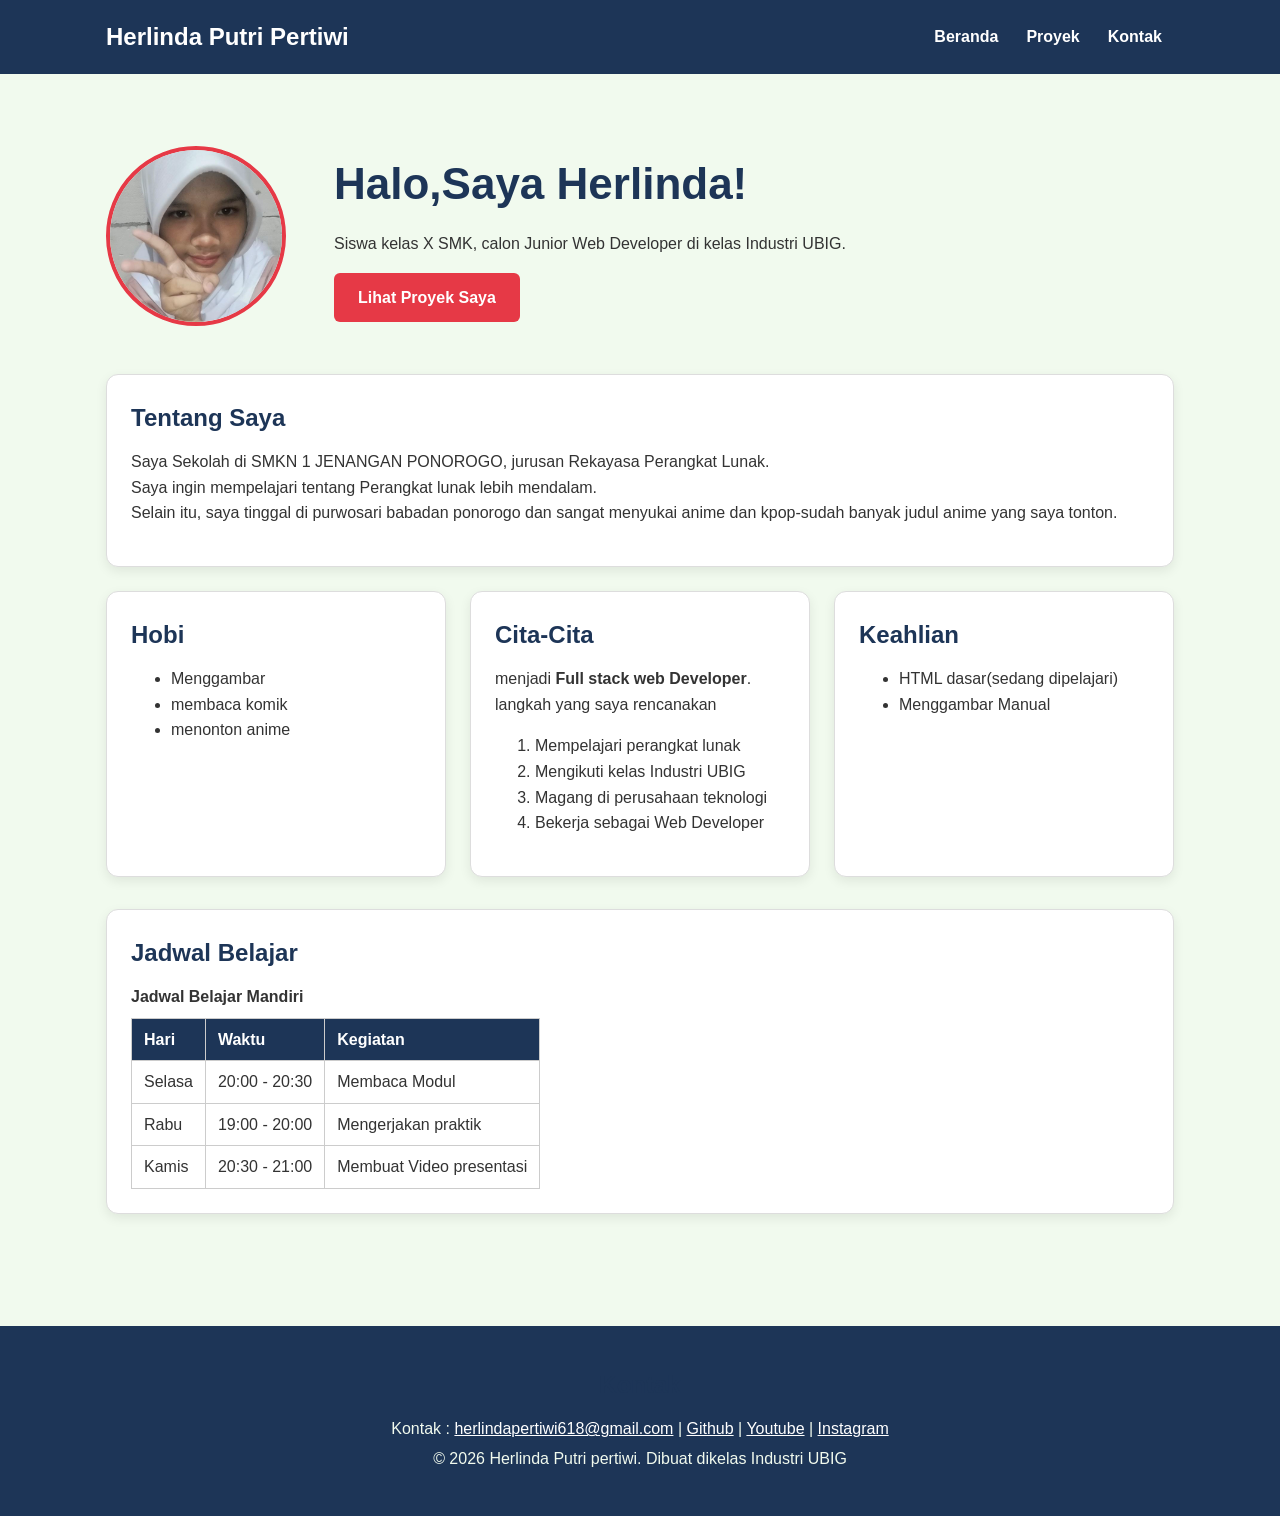
==== index.html @ a759b9e3 "feat: Kelas Industri vl" ====
<!doctype html>
<html lang="id">
  <head>
    <meta charset="UTF-8" />
    <meta name="viewport" content="width=device-width, initial-scale=1.0" />
    <title>Herlinda putri</title>
    <link rel="stylesheet" href="css/style.css">
  </head>

  <body>
    <header>
      <div class="container navbar">
    <h1>Herlinda Putri Pertiwi</h1>

    <nav class="menu-laptop">
      <ul>
        <li><a href="index.html">Beranda</a></li>
        <li><a href="proyek.html">Proyek</a></li>
        <li><a href="kontak.html">Kontak</a></li>
      </ul>
    </nav>
    <details class="menu-ponsel ">
      <summary>Menu</summary>
      <nav>
        <ul>
        <li><a href="index.html">Beranda</a></li>
        <li><a href="proyek.html">Proyek</a></li>
        <li><a href="kontak.html">Kontak</a></li>
      </ul>
    </nav>
    </details>  
    </div>
    </header>

<main>
  <div class="container">
    <section class="hero">
        <img src="img/Tiwi.jpg" alt="Foto profil Herlinda Putri Pertiwi" width="180">
    
    <div>
        <h2>Halo,Saya Herlinda!</h2>
        <p>Siswa kelas X SMK, calon Junior Web Developer di kelas Industri UBIG. </p>
        <a href="proyek.html" class="tombol">Lihat Proyek Saya</a>
      </div>
    </section>
  
    <section class="kartu">
      <h2>Tentang Saya</h2>
    <p> Saya Sekolah di SMKN 1 JENANGAN PONOROGO, jurusan Rekayasa Perangkat Lunak.
        <br>
        Saya ingin mempelajari tentang Perangkat lunak lebih mendalam.<br> Selain itu, saya tinggal di purwosari babadan ponorogo dan sangat menyukai anime dan kpop-sudah banyak judul anime yang saya tonton.</p>
    </section>
  <div class="daftar-kartu">
    <section class="kartu">
    <h2>Hobi </h2>
    <ul>
        <li>Menggambar</li>
        <li> membaca komik</li>
        <li>menonton anime</li>
    </ul>
</section>

<section class="kartu">
    <h2>Cita-Cita</h2>
    <p>menjadi <strong>Full stack web Developer</strong>. langkah yang saya rencanakan</p>

    <ol type="1">
        <li>Mempelajari perangkat lunak</li>
        <li>Mengikuti kelas Industri UBIG</li>
        <li>Magang di perusahaan teknologi</li>
        <li>Bekerja sebagai Web Developer</li>
    </ol>
  </section>

     <section class="kartu">
    <h2>Keahlian</h2>
    <ul>
        <li>HTML dasar(sedang dipelajari)</li>
        <li>Menggambar Manual</li>
    </ul>
     </section>
     </div>

     <section class="kartu">
      <h2> Jadwal Belajar</h2>
      <table>
        <caption> Jadwal Belajar Mandiri</caption>
        <thead>
          <tr>
            <th>Hari</th>
            <th>Waktu</th>
            <th>Kegiatan</th>
          </tr>
        </thead>
        <tbody>
          <tr>
            <td>Selasa</td>
            <td>20:00 - 20:30</td>
            <td>Membaca Modul </td>
          </tr>
          <tr>
            <td>Rabu </td>
            <td>19:00 - 20:00</td>
            <td>Mengerjakan praktik </td>
          </tr>
          <tr> 
            <td>Kamis</td>
            <td>20:30 - 21:00</td>
            <td>Membuat Video presentasi</td>
          </tr>
        </tbody>
      </table>
     </section>
     </div>
     </main>

     
     <footer>
    <h2>Kontak</h2>
    
      <p>Kontak :
        <a href="mailto:herlindapertiwi618@gmail.com">herlindapertiwi618@gmail.com</a> |
        <a href="https://github.com/Herlindapertiwi-spec" target="_blank">Github</a> |
        <a href="https://youtube.com/@Herlindapertiwi" target="_blank">Youtube</a> |
        <a href="https://www.instagram.com/woonwiiie" target="_blank">Instagram</a>
        </p>
        <p>&copy; 2026 Herlinda Putri pertiwi. Dibuat dikelas Industri UBIG</p>
    
</footer>
  </body>
</html>
---- css/style.css ----
:root {
  --primary-color: #1d3557;
  --secondary-color: #457b9d;
  --accent-color: #e63946;
  --bg-color: #f1faee;
  --text-color: #333333;
  --white: #ffffff;
  --transition-speed: 0.3s ease;
}

* {
  box-sizing: border-box;
  margin: 0;
}
img{
  max-width: 100%;
  height: auto;
}

body {
  font-family: "Inter", Arial, sans-serif;
  font-size: 1rem;
  line-height: 1.6;
  color: #333333;
  background-color: #f1faee;
}
h1,
h2,
h3,
h4 {
  font-family: "Poppins", Arial, sans-serif;
  color: #1d3557;
}
h2{
  margin-bottom: 0.75rem;
}
p, ul, ol{
  margin-bottom: 1rem;
}
a {
  color:#e63946;
}
.container{
  max-width: 1100px;
  margin: 0 auto;
  padding: 0 1rem;
}

header {
  background-color: #1d3557;
  color: #ffffff;
  padding: 1rem 0;
}
header h1 {
  color: #ffffff;
  font-size: 1.5rem;
}
.navbar {
  display: flex;
  flex-wrap: wrap;
  justify-content: space-between;
  align-items: center;
  gap: 0.5rem;
}
nav ul{
  display:flex;
  gap: 0.25rem;
  padding:0;
  margin: 0;
  list-style:none;
}

nav a {
  display: inline-block;
  padding: 0.5rem 0.75rem;
  border-radius: 6px;
  color:var(--white);
  font-weight: 600;
  text-decoration: none;
}
.menu-laptop{
  display: none;
}
.menu-ponsel summary {
  padding:0.5rem 0.75rem ;
  color: var(--white);
  background-color: var(--secondary-color);
  border-radius: 6px;
  font-weight:600 ;
  cursor: pointer;
  list-style: none;
}
.menu-ponsel ul {
  flex-direction: column;
  margin-top: 0.5rem;
  background-color: var(--primary-color);
  padding: 0.5rem;
  border-radius: 6px;
}
main {
  padding: 1.5rem 0;
}
.hero{
  display: flex;
  flex-direction: column;
  align-items: center;
  gap:1.5rem;
  padding: 1rem 0 2rem;
  text-align: center;
}
.hero img{
  border: 4px solid #e63946;
  border-radius: 50%;
}
.hero h2{
  font-size: 2rem;
}
.tombol{
  display: inline-block;
  padding: 0.75rem 1.5rem;
  border-radius: 6px;
  background-color: #e63946;
  color: #ffffff;
  font-weight: 600;
  text-decoration: none;
}

.kartu {
  background-color:var(--white);
  padding: 1.5rem;
  margin-bottom: 1.5rem;
  border: 1px solid #dddddd;
  border-radius: 12px;
  box-shadow: 0 4px 12px rgba(0, 0, 0,  0.08);
}

.daftar-kartu{
  display: flex;
  flex-wrap: wrap;
  gap:1.5rem;
  margin-bottom: 2rem;
}
.daftar-kartu .kartu{
  flex: 1 1 100%;
  margin-bottom: 0;
}

article img {
  border-radius: 8px;
  border: 1px solid #dddddd;
}

table {
  border-collapse: collapse;
}

caption{
  font-weight: 600;
  text-align: left;
  margin-bottom: 0.5rem;
}
th,
td {
  border: 1px solid #cccccc;
  padding: 0.5rem 0.75rem;
  text-align: left;
}
th {
  background-color: #1d3557;
  color: #ffffff;
}
label{
  font-weight: 600;
}
input,
select,
textarea {
  width: 100%;
  max-width: 22rem;
  padding: 0.6rem;
  margin-top: 0.25rem;
  border: 1px solid #cccccc;
  border-radius: 6px;
  font-family: inherit;
  font-size: 1rem;
}

button {
  padding: 0.75rem 1.5rem;
  border: none;
  border-radius: 6px;
  background-color: #e63946;
  color: #ffffff;
  font-family: inherit;
  font-size: 1rem;
  font-weight: 600;
  cursor: pointer;
}
footer {
  background-color: #1d3557;
  color: #f1faee;
  text-align: center;
  padding: 2.5rem 1.5rem;
  margin-top: 3rem;
}
footer p{
 margin-bottom: 0.25rem;
}
footer a {
  color: #ffffff;
}
@media(min-width: 768px){
  .menu-laptop{
    display: block;
  }
  .menu-ponsel {
    display: none;
  }
  .hero{
    flex-direction: row;
    padding: 2rem 0 3rem;
    text-align: left;
  }
  .hero img{
    width: 180px;
    height: 180px;
  }
  .daftar-kartu .kartu{
    flex: 1 1 280px;
  }
  .kartu{
    padding: 1.5rem;
  }
}
@media( min-width:1024px){
  main{
    padding: 2.5rem 0;
  }
  .hero{
    gap: 3rem;
  }
  .hero h2{
    font-size: 2.75rem;
  }
}
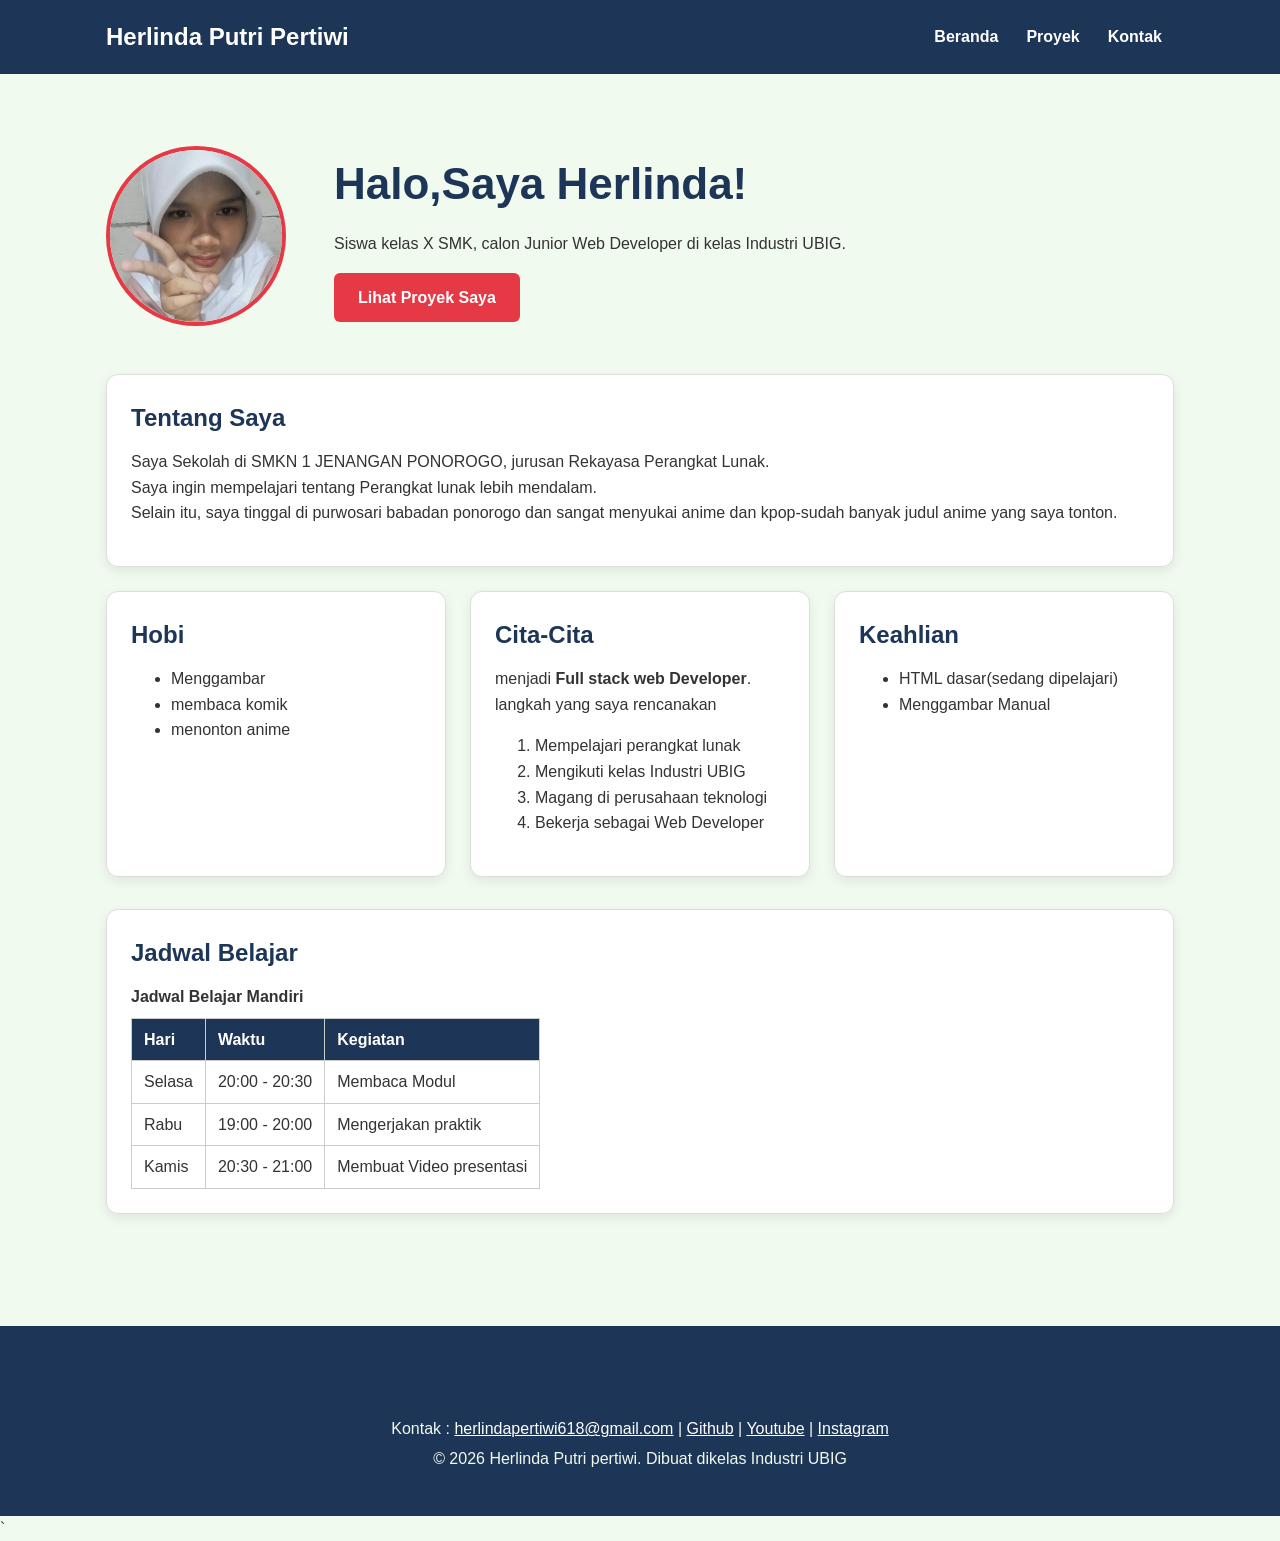
==== commit c8ad0ef5: "feat: Kelas Industri vl" ====
--- a/index.html
+++ b/index.html
@@ -129,3 +129,4 @@
 </footer>
   </body>
 </html>
+`
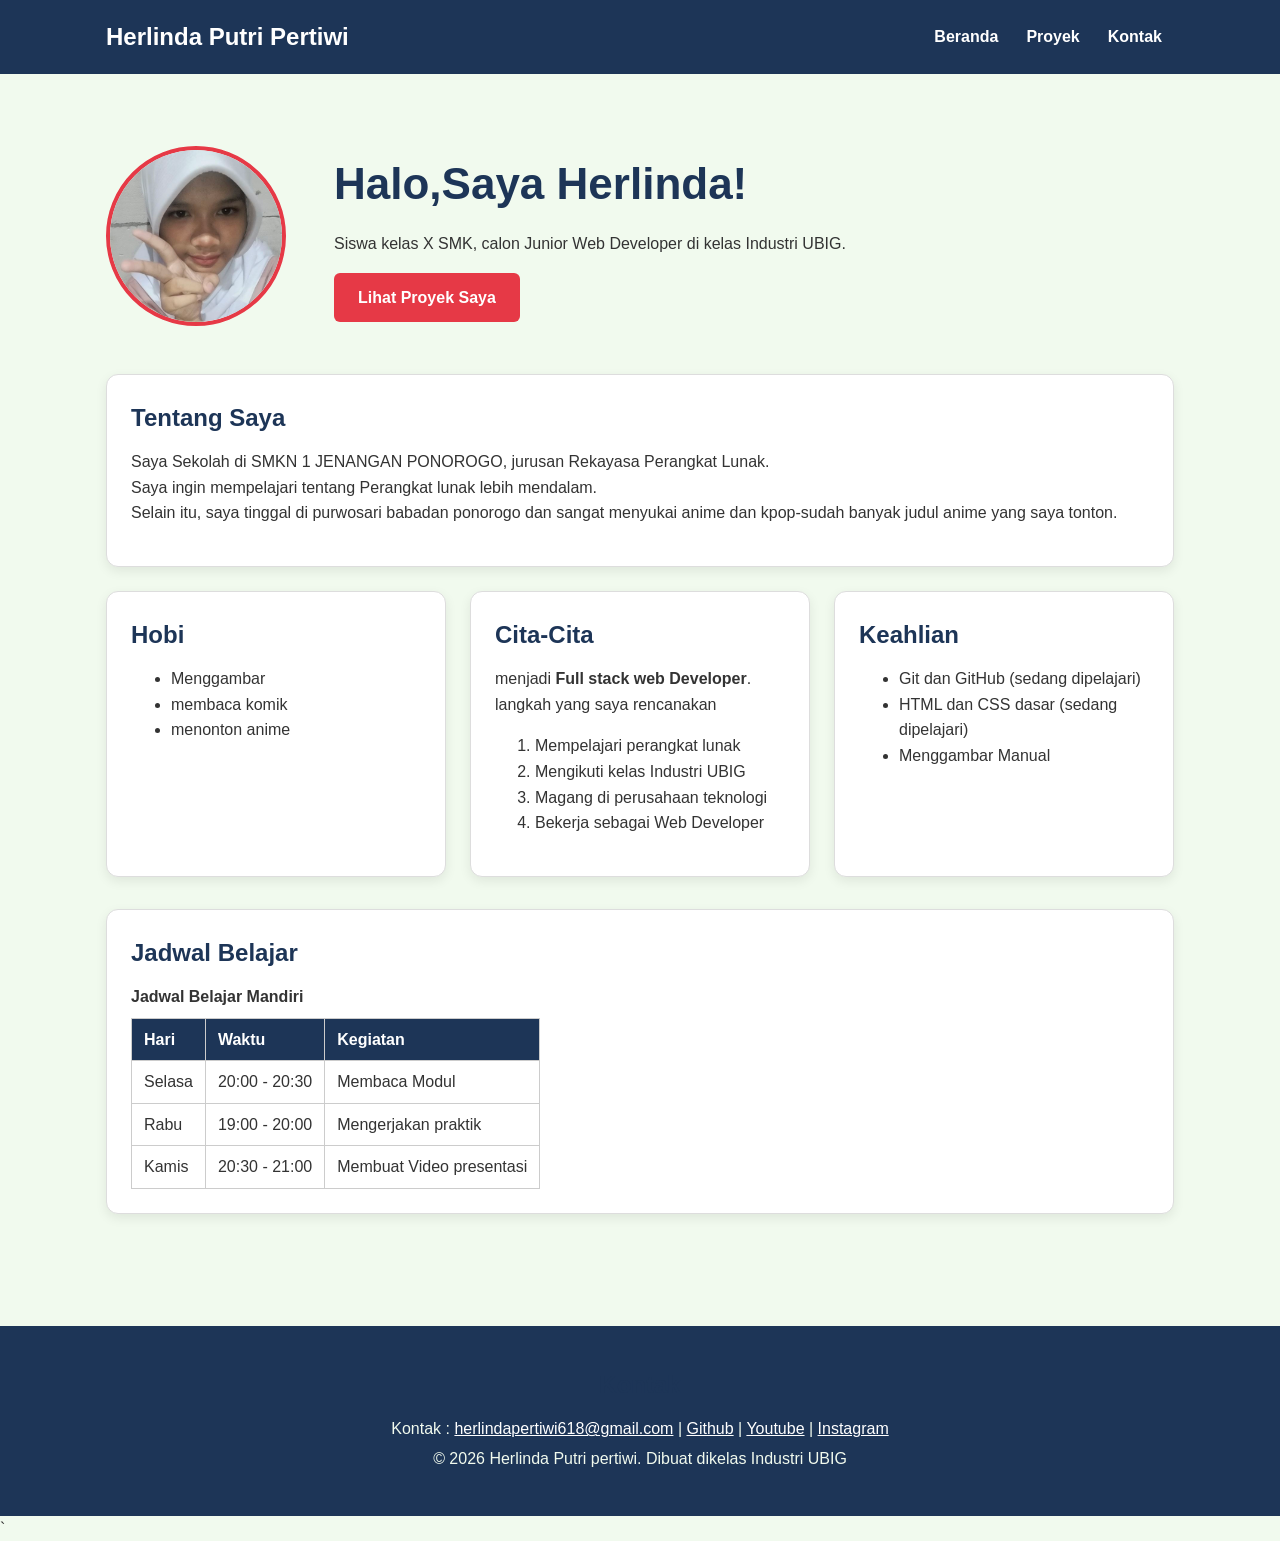
==== commit 5dcb35e6: "feat: tambah keahlian Git dan GtHub" ====
--- a/index.html
+++ b/index.html
@@ -75,7 +75,8 @@
      <section class="kartu">
     <h2>Keahlian</h2>
     <ul>
-        <li>HTML dasar(sedang dipelajari)</li>
+      <li>Git dan GitHub (sedang dipelajari)</li>
+        <li>HTML dan CSS dasar (sedang dipelajari)</li>
         <li>Menggambar Manual</li>
     </ul>
      </section>
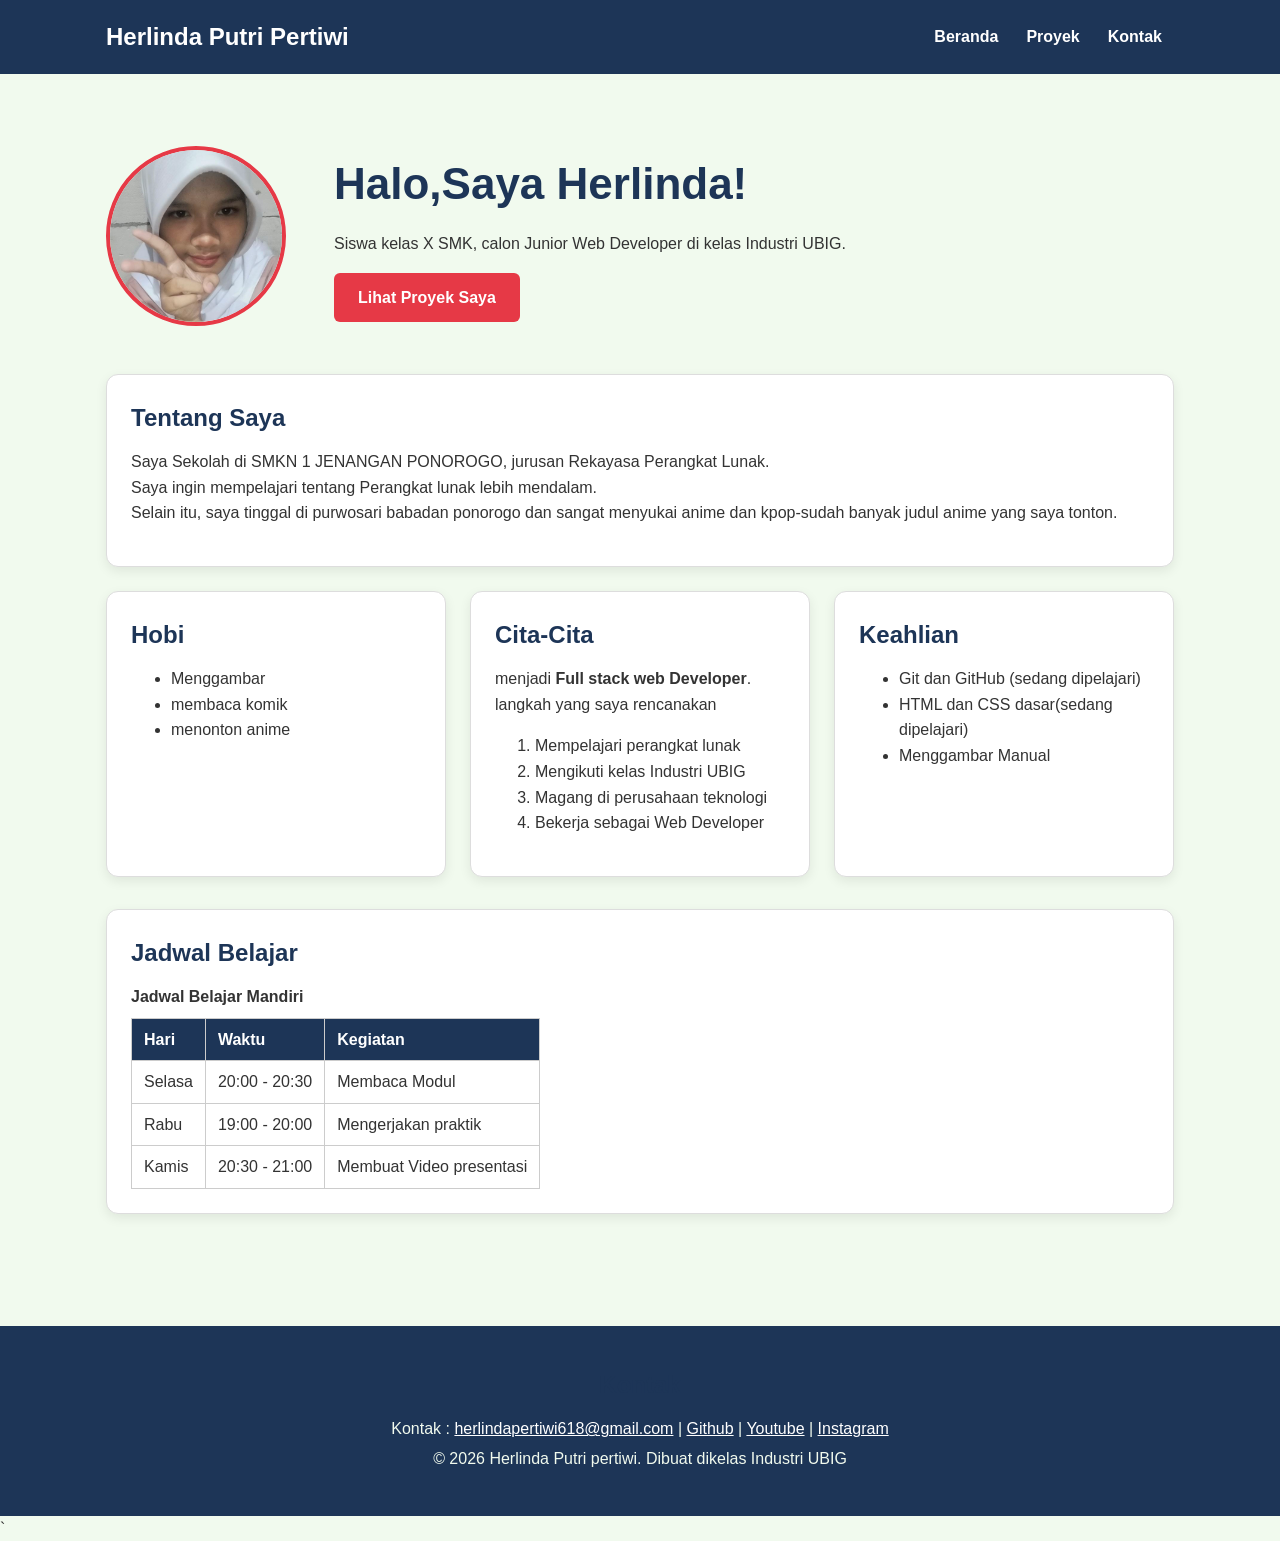
==== commit 88198dee: "feat: tambahkan CSS dasar" ====
--- a/index.html
+++ b/index.html
@@ -76,7 +76,7 @@
     <h2>Keahlian</h2>
     <ul>
       <li>Git dan GitHub (sedang dipelajari)</li>
-        <li>HTML dan CSS dasar (sedang dipelajari)</li>
+        <li>HTML dan CSS dasar(sedang dipelajari)</li>
         <li>Menggambar Manual</li>
     </ul>
      </section>
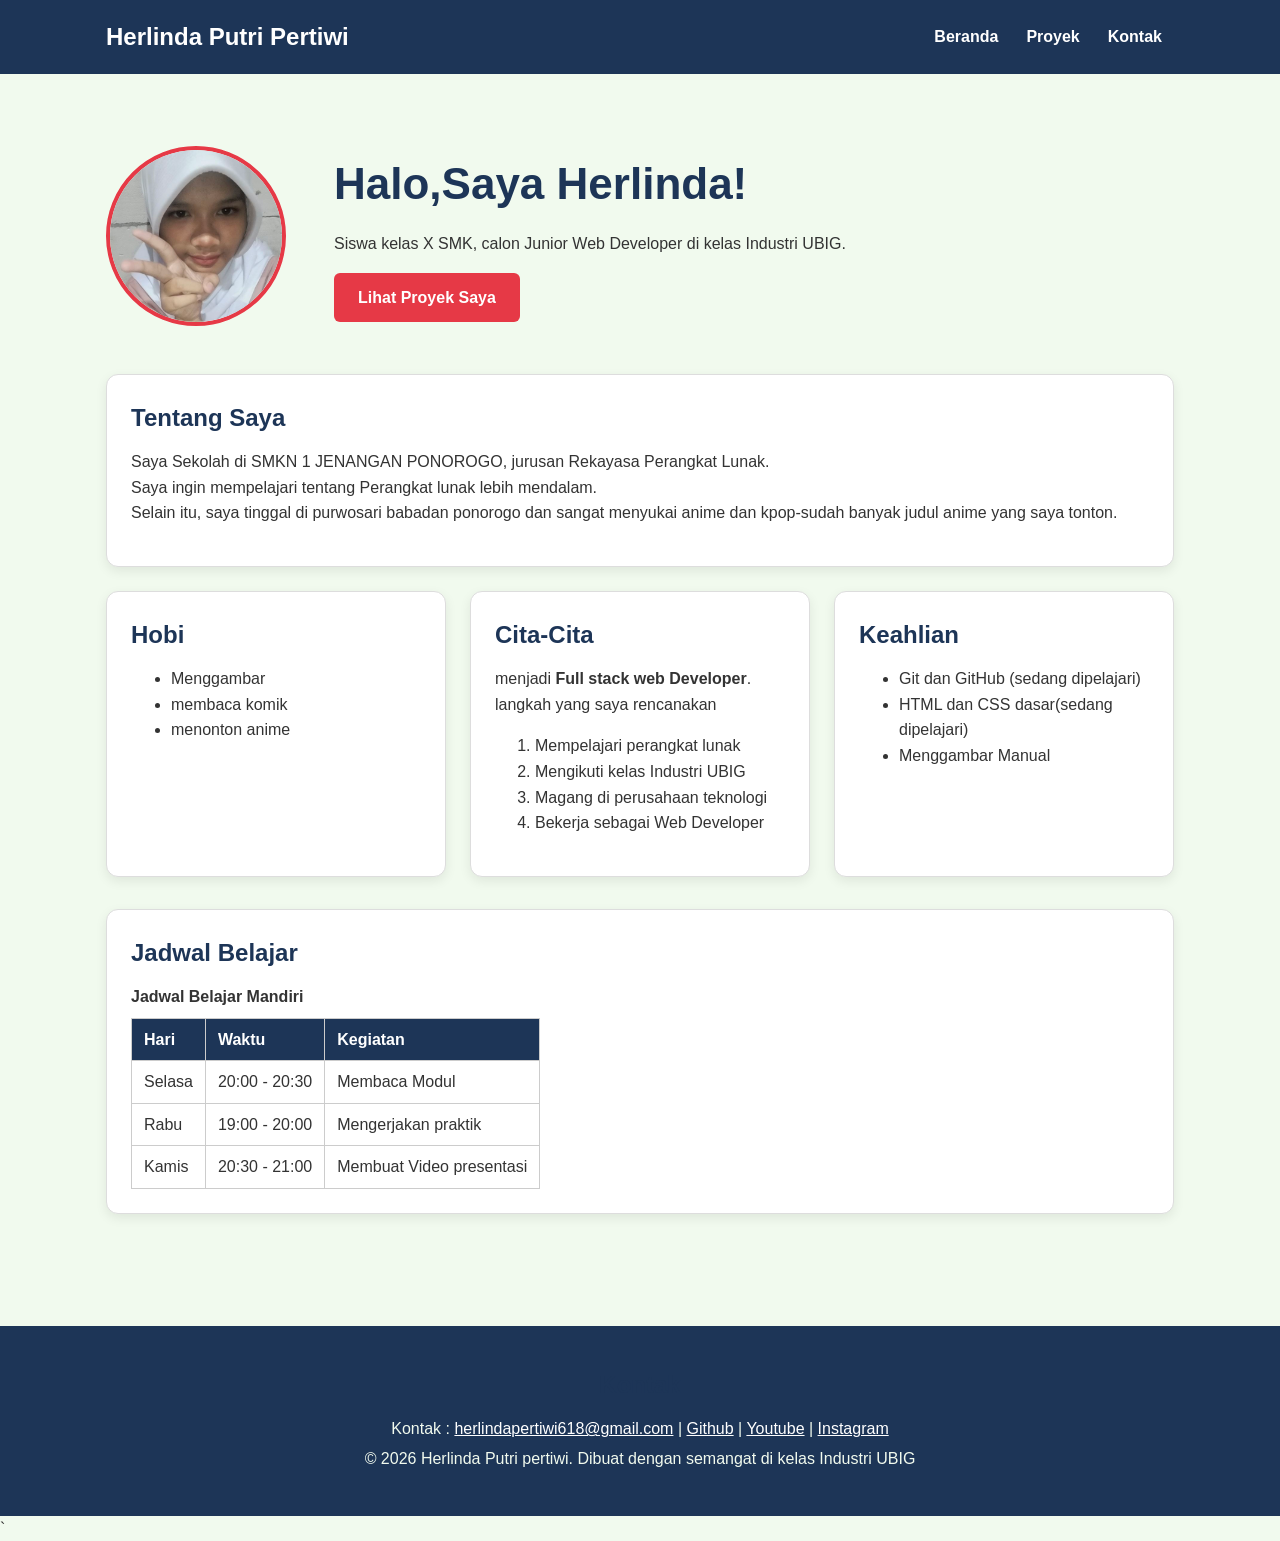
==== commit 225f4021: "Update index.html" ====
--- a/index.html
+++ b/index.html
@@ -125,9 +125,9 @@
         <a href="https://youtube.com/@Herlindapertiwi" target="_blank">Youtube</a> |
         <a href="https://www.instagram.com/woonwiiie" target="_blank">Instagram</a>
         </p>
-        <p>&copy; 2026 Herlinda Putri pertiwi. Dibuat dikelas Industri UBIG</p>
+        <p>&copy; 2026 Herlinda Putri pertiwi. Dibuat dengan semangat di kelas Industri UBIG</p>
     
 </footer>
   </body>
 </html>
-`+`
